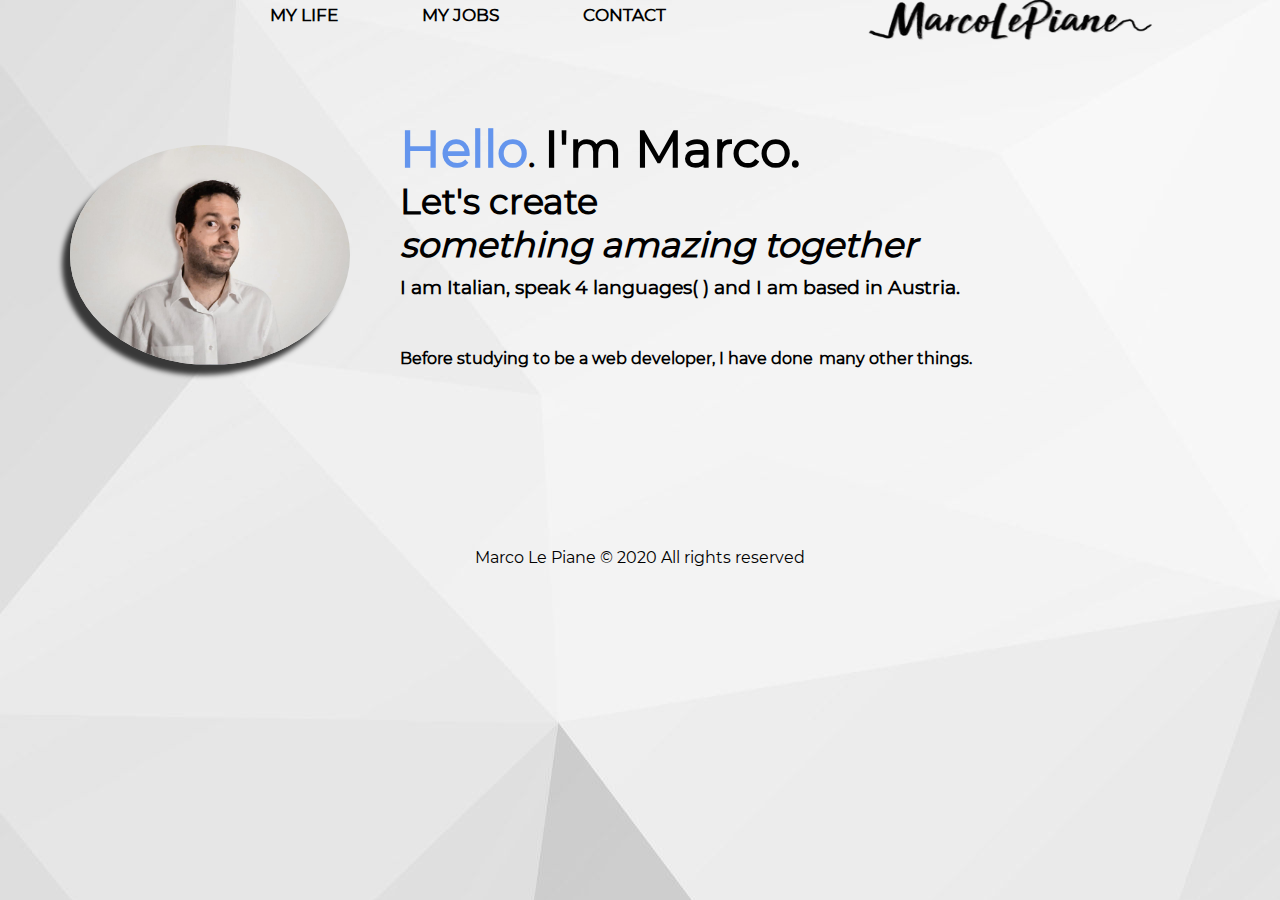
==== index.html @ b3da1abd "first commit" ====
<!DOCTYPE html>
<html lang='en'>
  <head>
    <meta name="viewport" content="width=device=width, initial-scale=1.0">
    <meta charset='UTF-8'/>
    <title>Homepage</title>
    <!-- LINK EMOJI ESTERNO-->
    <link href="https://emoji-css.afeld.me/emoji.css" rel="stylesheet">      
    <!-- STILE CSS INTERNO-->
    <link rel="stylesheet" type="text/css" href="index.css">
    <!--LINK JAVASCRIPT -->
    <script src="jquery.min.js"></script>
    <!--LINK FONT-AWESOME-->
    <link rel="stylesheet"  href="https://cdnjs.cloudflare.com/ajax/libs/font-awesome/4.7.0/css/font-awesome.min.css">
    </head>
  <body>
      <div id="page-container">
          <div>
      <nav>
          <ul>
         <li><a href="my-life.html" class="btn" id="my-life"><b>MY LIFE</b></a></li>
         <li><a href="my-jobs.html" class="btn"id="my-jobs"><b>MY JOBS</b></a></li>
         <li><a href="contact.html" class="btn" id="contact"><b>CONTACT</b></a></li>
          </ul>
      </nav>
      </div>
      </div>
      <div id="logo-container">
 <a href="index.html"><img id="logo" src="pics/logo.png"></a>
      </div>
          <div id="image-container">
        <img id="my-image" src="pics/image1.jpg">
              <h2 id="titolo"><span style="color:cornflowerblue; font-size: 50px;">Hello</span>. <span style="font-size: 50px;">I'm Marco.</span><br/>Let's create<i><br/>something amazing together</i></h2>
              <h3>I am Italian, speak 4 languages(<span><i id="flag" class="em em-it"></i></span> <span><i id="flag" class="em em-gb"></i></span> <span><i id="flag" class="em em-flag-at"></i></span> <span><i id="flag" class="em em-es"></i></span>) and I am based in Austria.</h3>
      
          <h4>Before studying to be a web developer<span><i class="em em-computer" aria-role="presentation" aria-label="PERSONAL COMPUTER"></i></span>, I have done <span><a id="many-other-things" href="my-jobs.html">many other things.</a></span></h4>
      </div>
          <p id="copyright">Marco Le Piane &copy; 2020 All rights reserved</p>
      </body>
</html>
---- index.css ----
@font-face {
    font-family: 'Montserrat';
    src: url('font/Montserrat-Regular.eot');
    src: url('font/Montserrat-Regular.eot?#iefix') format('embedded-opentype'),
        url('font/Montserrat-Regular.woff2') format('woff2'),
        url('font/Montserrat-Regular.woff') format('woff'),
        url('font/Montserrat-Regular.ttf') format('truetype'),
        url('font/Montserrat-Regular.svg#Montserrat-Regular') format('svg');
    font-weight: normal;
    font-style: normal;
}

body {
    background-image: url(pics/white-background.jpg);
    background: cover;
}

#logo-container {
    margin-left:860px;
    margin-top: -390px;
    height:50px;
}

* {
  margin: 0;
  padding: 0;
  box-sizing: border-box;
}

#logo {
    width:300px;
    height:60px;
    margin-left:0;
    margin-top:0;
    position: relative;
  }


h2 {
    font-size:35px;
    position:relative;
    margin-top:-250px;
    margin-left: 400px;
    font-family: 'Montserrat';
    color:black;
}

h3 {
    font-family: 'Montserrat';
    position:relative;
    margin-top:10px;
    margin-left: 400px;
    color:black;
}



h4 {
    font-family: 'Montserrat';
    position:relative;
    margin-top:50px;
    margin-left: 400px;
    color:black;
    
}

#my-image {
    margin-left: 70px;
    width:280px;
    height:220px;
    margin-top:100px;
    border-radius: 50%;
    box-shadow: -webkit-box-shadow: -8px 10px 5px 0px rgba(0,0,0,0.75);
-moz-box-shadow: -8px 10px 5px 0px rgba(0,0,0,0.75);
box-shadow: -8px 10px 5px 0px rgba(0,0,0,0.75);
}
#page-container {
    width:750px;
    height:350px;
    position: relative;
    margin-top:35px;
    display: flex;
    flex-wrap: wrap;
    margin-left: -50px;
   
}
#many-other-things {
    padding: 2px;
}

#many-other-things:hover {
    
    border-bottom: 2px solid black;
}

nav{
    margin-left: 320px;
    margin-top:-30px;
    float:left;
    width:500px;
    height:50px;
    align-items: center;
    position:relative;
}



a {
    text-decoration: none;
    color: black;

}

.btn:hover {
    padding:2px;
    border:2px solid black;
    transition: 0.2s;
}

li {
    
    display: inline;
    font-family: 'Montserrat';
    font-size:17px;
    list-style-type: none;
    margin-top: 20px;
    margin-right: 80px;
}

#copyright {
    margin-top: 180px;
    text-align: center;
    font-family: 'Montserrat';
}
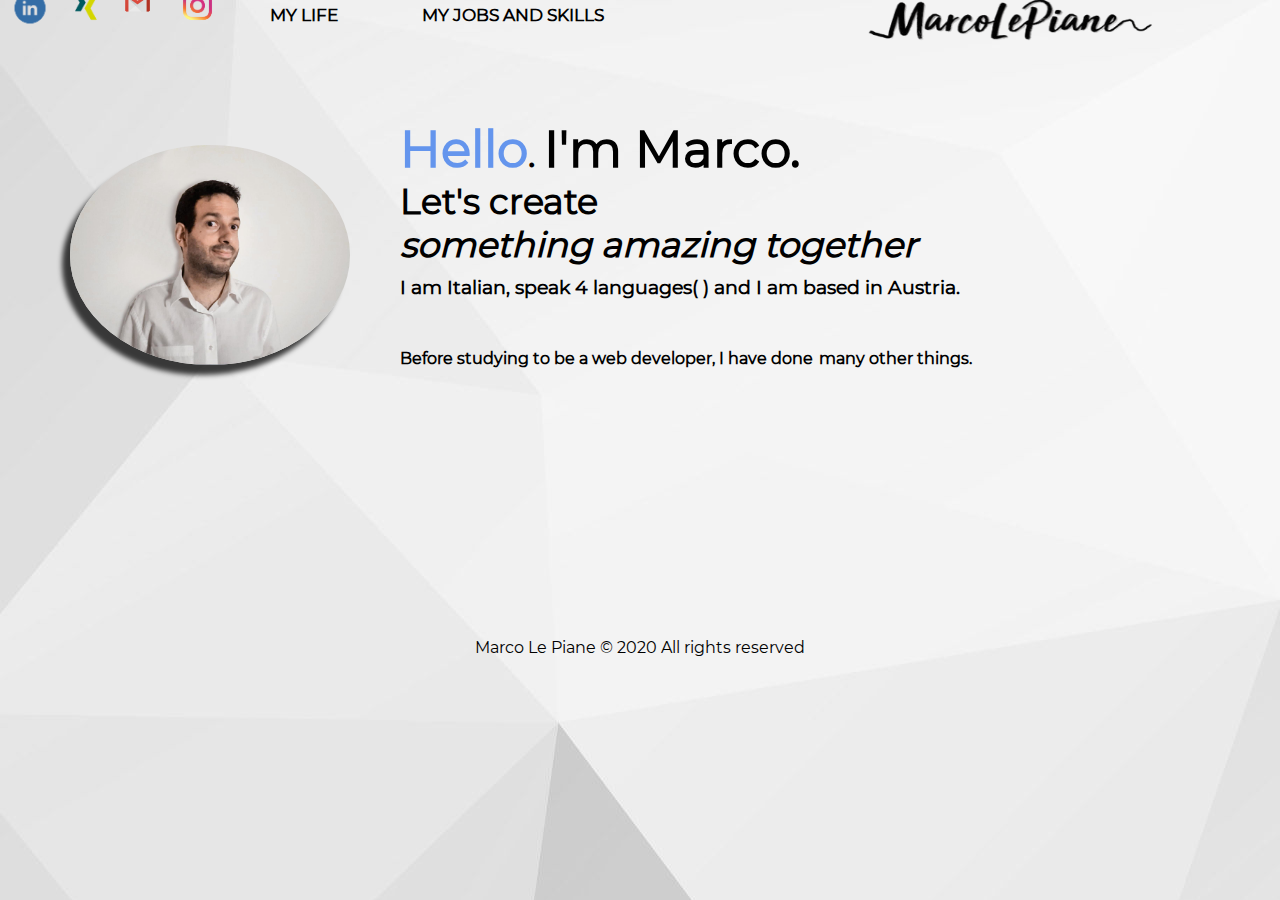
==== commit 4ccb96c9: "Add files via upload" ====
--- a/index.html
+++ b/index.html
@@ -1,40 +1,51 @@
-<!DOCTYPE html>
-<html lang='en'>
-  <head>
-    <meta name="viewport" content="width=device=width, initial-scale=1.0">
-    <meta charset='UTF-8'/>
-    <title>Homepage</title>
-    <!-- LINK EMOJI ESTERNO-->
-    <link href="https://emoji-css.afeld.me/emoji.css" rel="stylesheet">      
-    <!-- STILE CSS INTERNO-->
-    <link rel="stylesheet" type="text/css" href="index.css">
-    <!--LINK JAVASCRIPT -->
-    <script src="jquery.min.js"></script>
-    <!--LINK FONT-AWESOME-->
-    <link rel="stylesheet"  href="https://cdnjs.cloudflare.com/ajax/libs/font-awesome/4.7.0/css/font-awesome.min.css">
-    </head>
-  <body>
-      <div id="page-container">
-          <div>
-      <nav>
-          <ul>
-         <li><a href="my-life.html" class="btn" id="my-life"><b>MY LIFE</b></a></li>
-         <li><a href="my-jobs.html" class="btn"id="my-jobs"><b>MY JOBS</b></a></li>
-         <li><a href="contact.html" class="btn" id="contact"><b>CONTACT</b></a></li>
-          </ul>
-      </nav>
-      </div>
-      </div>
-      <div id="logo-container">
- <a href="index.html"><img id="logo" src="pics/logo.png"></a>
-      </div>
-          <div id="image-container">
-        <img id="my-image" src="pics/image1.jpg">
-              <h2 id="titolo"><span style="color:cornflowerblue; font-size: 50px;">Hello</span>. <span style="font-size: 50px;">I'm Marco.</span><br/>Let's create<i><br/>something amazing together</i></h2>
-              <h3>I am Italian, speak 4 languages(<span><i id="flag" class="em em-it"></i></span> <span><i id="flag" class="em em-gb"></i></span> <span><i id="flag" class="em em-flag-at"></i></span> <span><i id="flag" class="em em-es"></i></span>) and I am based in Austria.</h3>
-      
-          <h4>Before studying to be a web developer<span><i class="em em-computer" aria-role="presentation" aria-label="PERSONAL COMPUTER"></i></span>, I have done <span><a id="many-other-things" href="my-jobs.html">many other things.</a></span></h4>
-      </div>
-          <p id="copyright">Marco Le Piane &copy; 2020 All rights reserved</p>
-      </body>
+<!DOCTYPE html>
+<html lang='en'>
+  <head>
+    <meta name="viewport" content="width=device=width, initial-scale=1.0">
+    <meta charset='UTF-8'/>
+    <title>Homepage</title>
+    <!-- LINK EMOJI ESTERNO-->
+    <link href="https://emoji-css.afeld.me/emoji.css" rel="stylesheet">      
+    <!-- STILE CSS INTERNO-->
+    <link rel="stylesheet" type="text/css" href="index.css">
+    <!--LINK JAVASCRIPT -->
+    <script src="jquery.min.js"></script>
+    <!--LINK FONT-AWESOME-->
+    <link rel="stylesheet"  href="https://cdnjs.cloudflare.com/ajax/libs/font-awesome/4.7.0/css/font-awesome.min.css">
+    </head>
+  <body>
+      <div id="page-container">
+          
+          <div>
+
+      <nav>
+          <ul>
+         <li><a href="my-life.html"  class="btn" id="my-life"><b>MY LIFE</b></a></li>
+         <li><a href="my-jobs.html"  class="btn" id="my-jobs"><b>MY JOBS AND SKILLS</b></a></li>
+          </ul>
+      </nav>
+      </div>
+      </div>
+      <div id="logo-container">
+ <a href="index.html"><img id="logo" src="pics/logo.png"></a>
+      </div>
+          <div id="image-container">
+            
+        <img id="my-image" src="pics/image1.jpg">
+              
+              <h2 id="titolo"><span style="color:cornflowerblue; font-size: 50px;">Hello</span>. <span style="font-size: 50px;">I'm Marco.</span><br/>Let's create<i><br/>something amazing together</i></h2>
+              <h3>I am Italian, speak 4 languages(<span><i id="flag" class="em em-it"></i></span> <span><i id="flag" class="em em-gb"></i></span> <span><i id="flag" class="em em-flag-at"></i></span> <span><i id="flag" class="em em-es"></i></span>) and I am based in Austria.</h3>
+      
+          <h4>Before studying to be a web developer<span><i class="em em-computer" aria-role="presentation" aria-label="PERSONAL COMPUTER"></i></span>, I have done <span><a id="many-other-things" href="my-jobs.html">many other things.</a></span></h4>
+            <div id="icon-container">
+          <a href="https://www.linkedin.com/in/marco-le-piane/" target="_blank"><img id="linkedin-icon" src="pics/linkedin-icon.png"></a>
+          <a href="https://www.xing.com/profile/Marco_LePiane/cv" target="_blank"><img id="xing-icon" src="pics/xing-icon.png"></a>
+        <a href="mailto:marcolepiane@gmail.com" target="_blank"><img id="gmail-icon" src="pics/gmail-icon.png"></a>
+          <a href="https://www.instagram.com/marcole88/" target="_blank"> <img id="insta-icon" src="pics/insta-icon.png"></a>
+              <a href="https://www.instagram.com/marcole88/" target="_blank"><img id="insta-icon" src="pics/insta-icon.png"></a>
+                </div>
+              
+      </div>
+          <p id="copyright">Marco Le Piane &copy; 2020 All rights reserved</p>
+      </body>
 </html>--- a/index.css
+++ b/index.css
@@ -1,134 +1,174 @@
-@font-face {
-    font-family: 'Montserrat';
-    src: url('font/Montserrat-Regular.eot');
-    src: url('font/Montserrat-Regular.eot?#iefix') format('embedded-opentype'),
-        url('font/Montserrat-Regular.woff2') format('woff2'),
-        url('font/Montserrat-Regular.woff') format('woff'),
-        url('font/Montserrat-Regular.ttf') format('truetype'),
-        url('font/Montserrat-Regular.svg#Montserrat-Regular') format('svg');
-    font-weight: normal;
-    font-style: normal;
-}
-
-body {
-    background-image: url(pics/white-background.jpg);
-    background: cover;
-}
-
-#logo-container {
-    margin-left:860px;
-    margin-top: -390px;
-    height:50px;
-}
-
-* {
-  margin: 0;
-  padding: 0;
-  box-sizing: border-box;
-}
-
-#logo {
-    width:300px;
-    height:60px;
-    margin-left:0;
-    margin-top:0;
-    position: relative;
-  }
-
-
-h2 {
-    font-size:35px;
-    position:relative;
-    margin-top:-250px;
-    margin-left: 400px;
-    font-family: 'Montserrat';
-    color:black;
-}
-
-h3 {
-    font-family: 'Montserrat';
-    position:relative;
-    margin-top:10px;
-    margin-left: 400px;
-    color:black;
-}
-
-
-
-h4 {
-    font-family: 'Montserrat';
-    position:relative;
-    margin-top:50px;
-    margin-left: 400px;
-    color:black;
-    
-}
-
-#my-image {
-    margin-left: 70px;
-    width:280px;
-    height:220px;
-    margin-top:100px;
-    border-radius: 50%;
-    box-shadow: -webkit-box-shadow: -8px 10px 5px 0px rgba(0,0,0,0.75);
--moz-box-shadow: -8px 10px 5px 0px rgba(0,0,0,0.75);
-box-shadow: -8px 10px 5px 0px rgba(0,0,0,0.75);
-}
-#page-container {
-    width:750px;
-    height:350px;
-    position: relative;
-    margin-top:35px;
-    display: flex;
-    flex-wrap: wrap;
-    margin-left: -50px;
-   
-}
-#many-other-things {
-    padding: 2px;
-}
-
-#many-other-things:hover {
-    
-    border-bottom: 2px solid black;
-}
-
-nav{
-    margin-left: 320px;
-    margin-top:-30px;
-    float:left;
-    width:500px;
-    height:50px;
-    align-items: center;
-    position:relative;
-}
-
-
-
-a {
-    text-decoration: none;
-    color: black;
-
-}
-
-.btn:hover {
-    padding:2px;
-    border:2px solid black;
-    transition: 0.2s;
-}
-
-li {
-    
-    display: inline;
-    font-family: 'Montserrat';
-    font-size:17px;
-    list-style-type: none;
-    margin-top: 20px;
-    margin-right: 80px;
-}
-
-#copyright {
-    margin-top: 180px;
-    text-align: center;
-    font-family: 'Montserrat';
-}+@font-face {
+    font-family: 'Montserrat';
+    src: url('font/Montserrat-Regular.eot');
+    src: url('font/Montserrat-Regular.eot?#iefix') format('embedded-opentype'),
+        url('font/Montserrat-Regular.woff2') format('woff2'),
+        url('font/Montserrat-Regular.woff') format('woff'),
+        url('font/Montserrat-Regular.ttf') format('truetype'),
+        url('font/Montserrat-Regular.svg#Montserrat-Regular') format('svg');
+    font-weight: normal;
+    font-style: normal;
+}
+
+body {
+    background-image: url(pics/white-background.jpg);
+    background: cover;
+    max-width:1280px;
+    max-height: 800px;
+
+}
+
+#logo-container {
+    margin-left:860px;
+    margin-top: -390px;
+    height:50px;
+    display: flex;
+    flex-wrap: wrap;
+}
+
+* {
+  margin: 0;
+  padding: 0;
+  box-sizing: border-box;
+}
+
+#logo {
+    width:300px;
+    height:60px;
+    margin-left:0;
+    margin-top:0;
+    position: relative;
+    display: flex;
+  }
+
+
+h2 {
+    font-size:35px;
+    position:relative;
+    margin-top:-250px;
+    margin-left: 400px;
+    font-family: 'Montserrat';
+    color:black;
+}
+
+h3 {
+    font-family: 'Montserrat';
+    position:relative;
+    margin-top:10px;
+    margin-left: 400px;
+    color:black;
+}
+
+
+
+h4 {
+    font-family: 'Montserrat';
+    position:relative;
+    margin-top:50px;
+    margin-left: 400px;
+    color:black;
+    
+}
+
+#my-image {
+    margin-left: 70px;
+    width:280px;
+    height:220px;
+    margin-top:100px;
+    border-radius: 50%;
+    box-shadow: -webkit-box-shadow: -8px 10px 5px 0px rgba(0,0,0,0.75);
+-moz-box-shadow: -8px 10px 5px 0px rgba(0,0,0,0.75);
+box-shadow: -8px 10px 5px 0px rgba(0,0,0,0.75);
+}
+#page-container {
+    width:750px;
+    height:350px;
+    position: relative;
+    margin-top:35px;
+    display: flex;
+    flex-wrap: wrap;
+    margin-left: -50px;
+   
+}
+#many-other-things {
+    padding: 2px;
+}
+
+#many-other-things:hover {
+    
+    border-bottom: 2px solid black;
+}
+
+nav{
+    margin-left: 320px;
+    margin-top:-30px;
+    float:left;
+    width:500px;
+    height:50px;
+    align-items: center;
+    position:relative;
+}
+
+
+
+a {
+    text-decoration: none;
+    color: black;
+
+}
+
+.btn:hover {
+    padding:2px;
+    border:2px solid black;
+    transition: 0.2s;
+}
+
+li {
+    
+    display: inline;
+    font-family: 'Montserrat';
+    font-size:17px;
+    list-style-type: none;
+    margin-top: 20px;
+    margin-right: 80px;
+}
+
+#copyright {
+    margin-top: 270px;
+    text-align: center;
+    font-family: 'Montserrat';
+}
+
+#linkedin-icon{
+    position:absolute;
+    margin-left:0;
+    margin-top:-390px;
+    width:60px;
+    height:60px:
+}
+
+#xing-icon {
+    position: absolute;
+    margin-left: 60px;
+    margin-top:-390px;
+    width:55px;
+    height:55px;
+
+}
+
+#gmail-icon {
+    position: absolute;
+    margin-left: 120px;
+    margin-top: -383px;
+    width:35px;
+    height:35px;
+
+}
+
+#insta-icon {
+    position: absolute;
+    margin-left: 170px;
+    margin-top: -390px;
+    width:55px;
+    height:55px;
+ }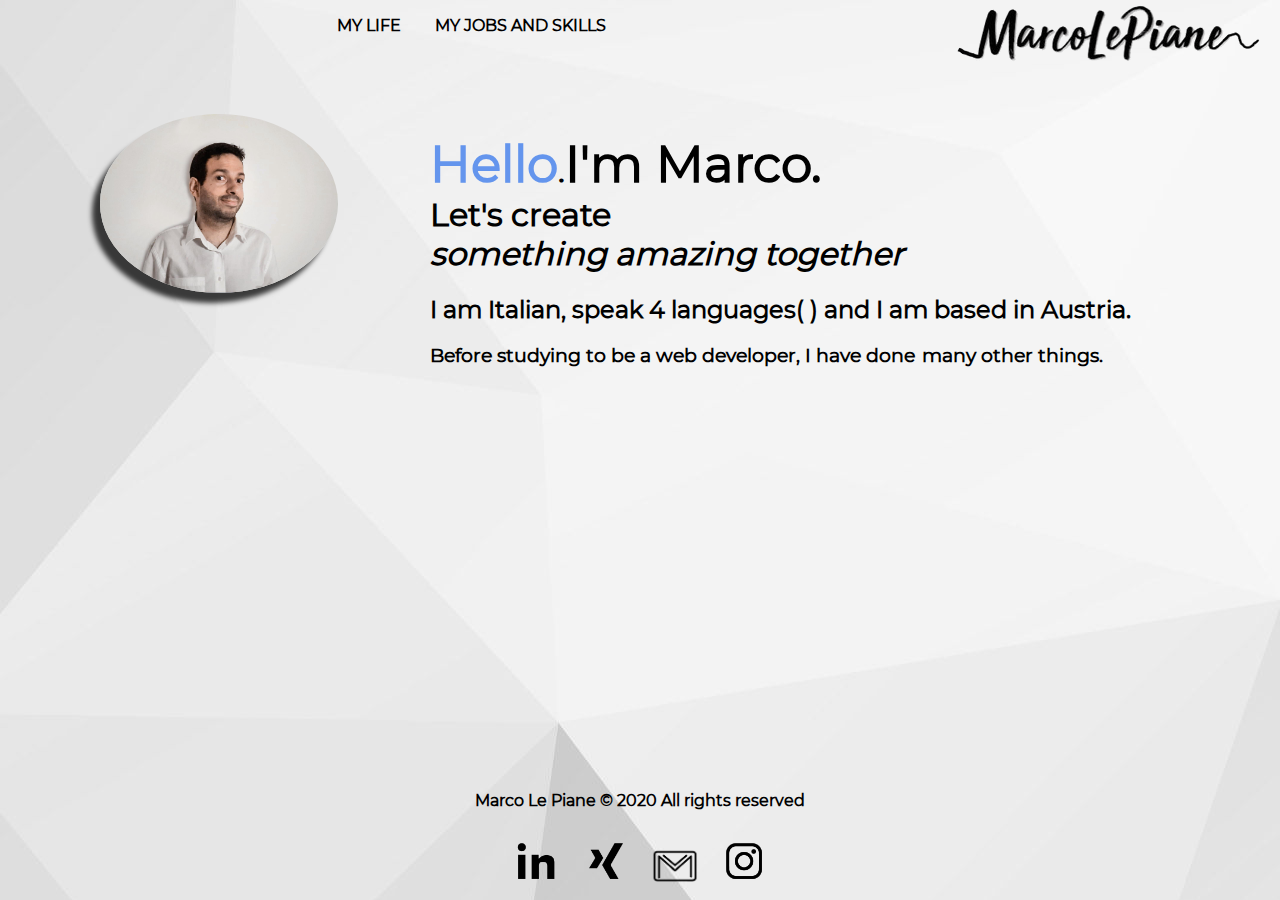
==== commit b0658c26: "Add files via upload" ====
--- a/index.html
+++ b/index.html
@@ -1,51 +1,48 @@
-<!DOCTYPE html>
-<html lang='en'>
-  <head>
+<html>
+<head>
     <meta name="viewport" content="width=device=width, initial-scale=1.0">
     <meta charset='UTF-8'/>
     <title>Homepage</title>
     <!-- LINK EMOJI ESTERNO-->
     <link href="https://emoji-css.afeld.me/emoji.css" rel="stylesheet">      
-    <!-- STILE CSS INTERNO-->
     <link rel="stylesheet" type="text/css" href="index.css">
-    <!--LINK JAVASCRIPT -->
-    <script src="jquery.min.js"></script>
-    <!--LINK FONT-AWESOME-->
-    <link rel="stylesheet"  href="https://cdnjs.cloudflare.com/ajax/libs/font-awesome/4.7.0/css/font-awesome.min.css">
-    </head>
-  <body>
-      <div id="page-container">
-          
-          <div>
+</head>
+<body>
+    <div class="container">
+        <nav>
+         <ul>
+         <li><a href="my-life1.html"  class="btn" id="my-life"><b>MY LIFE</b></a></li>
+         <li><a href="my-jobs-and-skills1.html"  class="btn" id="my-jobs"><b>MY JOBS AND SKILLS</b></a></li>
+          </ul>
+        </nav>
+        <div id="logo">
+        <a href="index.html"><img src="logo.png" style="max-width: 100%"></a>
+        </div>
 
-      <nav>
-          <ul>
-         <li><a href="my-life.html"  class="btn" id="my-life"><b>MY LIFE</b></a></li>
-         <li><a href="my-jobs.html"  class="btn" id="my-jobs"><b>MY JOBS AND SKILLS</b></a></li>
-          </ul>
-      </nav>
-      </div>
-      </div>
-      <div id="logo-container">
- <a href="index.html"><img id="logo" src="pics/logo.png"></a>
-      </div>
-          <div id="image-container">
-            
-        <img id="my-image" src="pics/image1.jpg">
-              
-              <h2 id="titolo"><span style="color:cornflowerblue; font-size: 50px;">Hello</span>. <span style="font-size: 50px;">I'm Marco.</span><br/>Let's create<i><br/>something amazing together</i></h2>
-              <h3>I am Italian, speak 4 languages(<span><i id="flag" class="em em-it"></i></span> <span><i id="flag" class="em em-gb"></i></span> <span><i id="flag" class="em em-flag-at"></i></span> <span><i id="flag" class="em em-es"></i></span>) and I am based in Austria.</h3>
-      
-          <h4>Before studying to be a web developer<span><i class="em em-computer" aria-role="presentation" aria-label="PERSONAL COMPUTER"></i></span>, I have done <span><a id="many-other-things" href="my-jobs.html">many other things.</a></span></h4>
-            <div id="icon-container">
-          <a href="https://www.linkedin.com/in/marco-le-piane/" target="_blank"><img id="linkedin-icon" src="pics/linkedin-icon.png"></a>
-          <a href="https://www.xing.com/profile/Marco_LePiane/cv" target="_blank"><img id="xing-icon" src="pics/xing-icon.png"></a>
-        <a href="mailto:marcolepiane@gmail.com" target="_blank"><img id="gmail-icon" src="pics/gmail-icon.png"></a>
-          <a href="https://www.instagram.com/marcole88/" target="_blank"> <img id="insta-icon" src="pics/insta-icon.png"></a>
-              <a href="https://www.instagram.com/marcole88/" target="_blank"><img id="insta-icon" src="pics/insta-icon.png"></a>
-                </div>
-              
-      </div>
-          <p id="copyright">Marco Le Piane &copy; 2020 All rights reserved</p>
-      </body>
+        <main>
+        <h1 id="titolo"><span style="color:cornflowerblue; font-size: 50px;">Hello</span>.<span style="font-size: 50px;">I'm Marco.</span><br/>Let's create<i><br/>something amazing together</i></h1>
+              <h2>I am Italian, speak 4 languages(<span><i id="flag" class="em em-it"></i></span> <span><i id="flag" class="em em-gb"></i></span> <span><i id="flag" class="em em-flag-at"></i></span> <span><i id="flag" class="em em-es"></i></span>) and I am based in Austria.</h2>
+        <h3>Before studying to be a web developer<span><i class="em em-computer" aria-role="presentation" aria-label="PERSONAL COMPUTER"></i></span>, I have done <span><a id="many-other-things" href="my-jobs-and-skills1.html">many other things.</a></span></h3>
+      </main>
+        <div id="sidebar">
+        <img id="sidebar-image"src="image1.jpg" style="max-width: 60%">
+        </div>
+        
+        <footer id="footer">
+            <p><b>Marco Le Piane &copy; 2020 All rights reserved</b></p>
+            <div></div>
+        <a href="https://www.linkedin.com/in/marco-le-piane/" target="_blank"><img id="linkedin-icon" src="linkedin-icon.png" style="max-width:15%" "max-height: 15%"></a><a href="https://www.xing.com/profile/Marco_LePiane/cv" target="_blank"><img id="xing-icon" src="xing-icon.png"  style="max-width:15%" "max-height: 15%"></a>
+        <a href="mailto:marcolepiane@gmail.com" target="_blank"><img id="gmail-icon" src="gmail-icon.png"style="max-width:13%" "max-height: 13%"></a>
+        <a href="https://www.instagram.com/marcole88/" target="_blank"> <img id="insta-icon" src="insta-icon.png" style="max-width:15%" "max-height: 15%"></a>
+
+
+        
+        </footer>
+    </div>
+</body>
+
+
+
+
+
 </html>--- a/index.css
+++ b/index.css
@@ -10,86 +10,77 @@
     font-style: normal;
 }
 
+
 body {
-    background-image: url(pics/white-background.jpg);
-    background: cover;
-    max-width:1280px;
-    max-height: 800px;
-
+    margin:0;
+    padding:0;
+    background-image: url(white-background.jpg);
+    background-repeat: no-repeat;
+    background:cover;
+    font-family: "Montserrat";    
 }
 
-#logo-container {
-    margin-left:860px;
-    margin-top: -390px;
-    height:50px;
-    display: flex;
-    flex-wrap: wrap;
+/* CONTAINER */
+.container {
+    display: grid;
+    height:100vh;
+    grid-template-columns: 1.5fr 1fr 1fr 1.3fr;
+    grid-template-rows: 0.5fr 2.8fr 2.8fr 0.6fr;
+    grid-template-areas: 
+    "nav nav nav logo"
+    "sidebar main main main"
+    "sidebar main main main"
+    "footer footer footer footer";
+    grid-gap: 0.2rem;
 }
 
-* {
-  margin: 0;
-  padding: 0;
-  box-sizing: border-box;
+/* NAVIGATION MENU */
+nav {
+    grid-area: nav;
+    text-align:center;
 }
 
-#logo {
-    width:300px;
-    height:60px;
-    margin-left:0;
-    margin-top:0;
-    position: relative;
-    display: flex;
-  }
+li {
+    display: inline-grid;
+    margin-right: 30px;
+    }
 
-
-h2 {
-    font-size:35px;
-    position:relative;
-    margin-top:-250px;
-    margin-left: 400px;
-    font-family: 'Montserrat';
-    color:black;
+a {
+    list-style-type: none;
+    text-decoration: none;
+    color: black;
+    
+}
+.btn:hover {
+    padding:2px;
+    border-bottom:2px solid black;
+    transition: 0.2s;
 }
 
-h3 {
-    font-family: 'Montserrat';
-    position:relative;
-    margin-top:10px;
-    margin-left: 400px;
-    color:black;
+/*LOGO */
+
+#logo {
+    grid-area: logo;
+    text-align: center;
 }
 
-
-
-h4 {
-    font-family: 'Montserrat';
-    position:relative;
-    margin-top:50px;
-    margin-left: 400px;
-    color:black;
-    
+/* MAIN */
+main {
+    grid-area: main;
+}
+#titolo {
+    margin-top: 50px;
+    margin-left:30px;
 }
 
-#my-image {
-    margin-left: 70px;
-    width:280px;
-    height:220px;
-    margin-top:100px;
-    border-radius: 50%;
-    box-shadow: -webkit-box-shadow: -8px 10px 5px 0px rgba(0,0,0,0.75);
--moz-box-shadow: -8px 10px 5px 0px rgba(0,0,0,0.75);
-box-shadow: -8px 10px 5px 0px rgba(0,0,0,0.75);
+h2 {   
+    margin-left:30px;
+} 
+
+h3 {
+    margin-left: 30px;
 }
-#page-container {
-    width:750px;
-    height:350px;
-    position: relative;
-    margin-top:35px;
-    display: flex;
-    flex-wrap: wrap;
-    margin-left: -50px;
-   
-}
+
 #many-other-things {
     padding: 2px;
 }
@@ -99,76 +90,76 @@
     border-bottom: 2px solid black;
 }
 
-nav{
-    margin-left: 320px;
-    margin-top:-30px;
-    float:left;
-    width:500px;
-    height:50px;
-    align-items: center;
-    position:relative;
+
+/*SIDEBAR */
+#sidebar-image {
+    margin-left: 100px;
+    margin-top: 30px;
+    width:550px;
+    border-radius: 50%;
+    box-shadow: -webkit-box-shadow: -8px 10px 5px 0px rgba(0,0,0,0.75);
+-moz-box-shadow: -8px 10px 5px 0px rgba(0,0,0,0.75);
+box-shadow: -8px 10px 5px 0px rgba(0,0,0,0.75);
+}
+
+#sidebar {
+    grid-area: sidebar;
+}
+
+/*FOOTER AND ICONS */
+footer {
+    margin-top: 30px;
+}
+#linkedin-icon {
+    width:70px;
+    height:70px;
+}
+#xing-icon {
+    width:70px;
+    height:70px;
+}
+#gmail-icon {
+    width:60px;
+    height:60px;
+}
+
+#insta-icon {
+    width:70px;
+    height:70px;
 }
 
 
 
-a {
-    text-decoration: none;
-    color: black;
-
+footer {
+    grid-area: footer;
+    text-align: center;
 }
 
-.btn:hover {
-    padding:2px;
-    border:2px solid black;
-    transition: 0.2s;
-}
 
-li {
+/* MEDIA QUERIES */
+@media only screen and (max-width:550px) {
+    .container {
+        grid-template-columns:1fr;
+        grid-template-rows: 0.4fr 0.4fr 2.2fr 1.2fr 3fr;
+        grid-template-areas: 
+        "logo"
+        "nav"
+        "sidebar"
+        "main"
+        "footer";
+    }
+    nav {
+        margin:10px 0px 10px 0px;
+        border:1px solid black;
+    }
+    #titolo {
+        font-size: 23px;
+    }
     
-    display: inline;
-    font-family: 'Montserrat';
-    font-size:17px;
-    list-style-type: none;
-    margin-top: 20px;
-    margin-right: 80px;
-}
-
-#copyright {
-    margin-top: 270px;
-    text-align: center;
-    font-family: 'Montserrat';
-}
-
-#linkedin-icon{
-    position:absolute;
-    margin-left:0;
-    margin-top:-390px;
-    width:60px;
-    height:60px:
-}
-
-#xing-icon {
-    position: absolute;
-    margin-left: 60px;
-    margin-top:-390px;
-    width:55px;
-    height:55px;
-
-}
-
-#gmail-icon {
-    position: absolute;
-    margin-left: 120px;
-    margin-top: -383px;
-    width:35px;
-    height:35px;
-
-}
-
-#insta-icon {
-    position: absolute;
-    margin-left: 170px;
-    margin-top: -390px;
-    width:55px;
-    height:55px;
- }+    h1 {
+        font-size: 20px;
+    }
+    h2 {
+        font-size: 18px;
+    }
+    }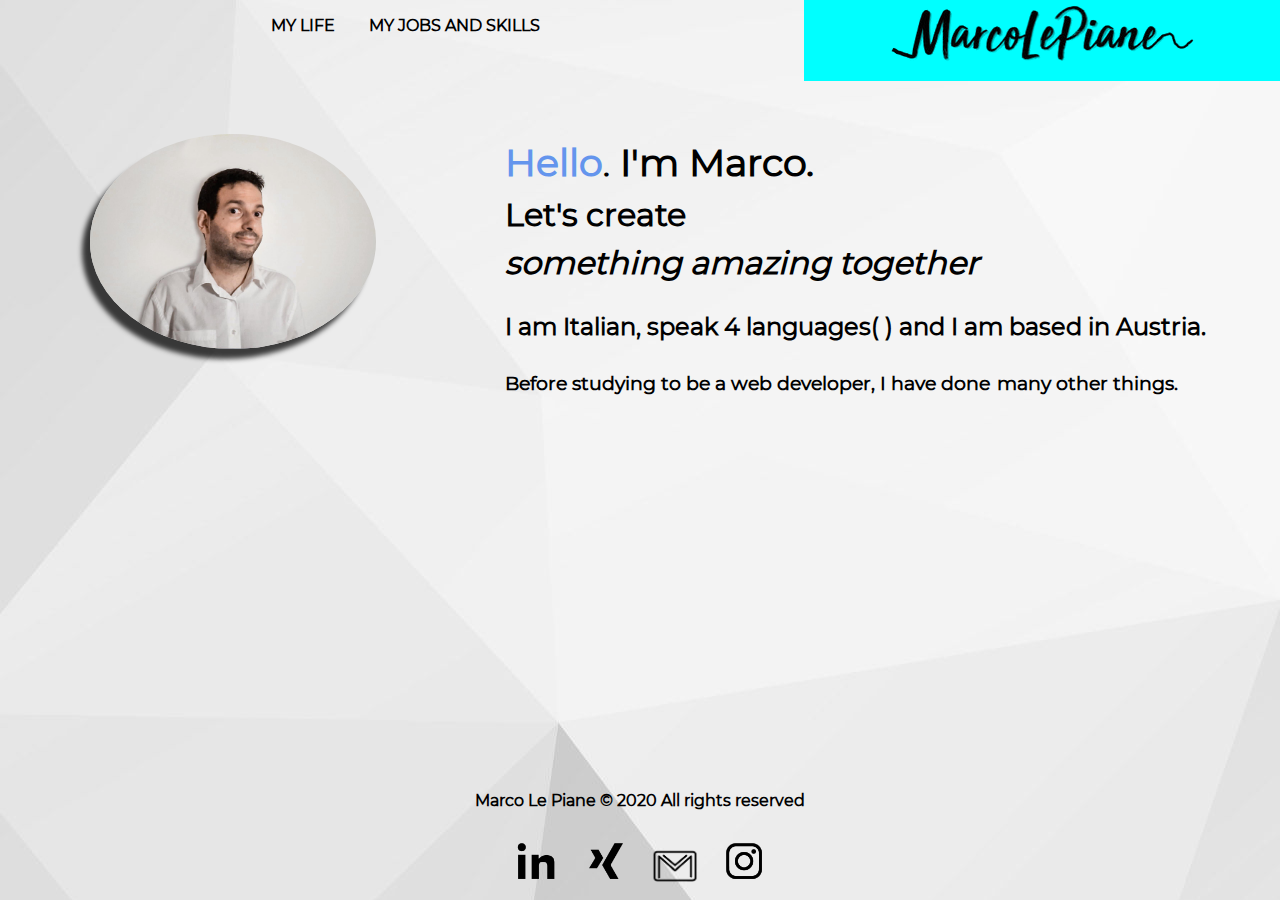
==== commit 16df3817: "Add files via upload" ====
--- a/index.html
+++ b/index.html
@@ -20,7 +20,7 @@
         </div>
 
         <main>
-        <h1 id="titolo"><span style="color:cornflowerblue; font-size: 50px;">Hello</span>.<span style="font-size: 50px;">I'm Marco.</span><br/>Let's create<i><br/>something amazing together</i></h1>
+        <h1 id="titolo"><span style="color:cornflowerblue; font-size: 38px;">Hello</span>.<span style="font-size: 38px;"> I'm Marco.</span><br/>Let's create<i><br/>something amazing together</i></h1>
               <h2>I am Italian, speak 4 languages(<span><i id="flag" class="em em-it"></i></span> <span><i id="flag" class="em em-gb"></i></span> <span><i id="flag" class="em em-flag-at"></i></span> <span><i id="flag" class="em em-es"></i></span>) and I am based in Austria.</h2>
         <h3>Before studying to be a web developer<span><i class="em em-computer" aria-role="presentation" aria-label="PERSONAL COMPUTER"></i></span>, I have done <span><a id="many-other-things" href="my-jobs-and-skills1.html">many other things.</a></span></h3>
       </main>
@@ -29,7 +29,7 @@
         </div>
         
         <footer id="footer">
-            <p><b>Marco Le Piane &copy; 2020 All rights reserved</b></p>
+            <p id="copyright"><b>Marco Le Piane &copy; 2020 All rights reserved</b></p>
             <div></div>
         <a href="https://www.linkedin.com/in/marco-le-piane/" target="_blank"><img id="linkedin-icon" src="linkedin-icon.png" style="max-width:15%" "max-height: 15%"></a><a href="https://www.xing.com/profile/Marco_LePiane/cv" target="_blank"><img id="xing-icon" src="xing-icon.png"  style="max-width:15%" "max-height: 15%"></a>
         <a href="mailto:marcolepiane@gmail.com" target="_blank"><img id="gmail-icon" src="gmail-icon.png"style="max-width:13%" "max-height: 13%"></a>
--- a/index.css
+++ b/index.css
@@ -24,7 +24,7 @@
 .container {
     display: grid;
     height:100vh;
-    grid-template-columns: 1.5fr 1fr 1fr 1.3fr;
+    grid-template-columns: 3fr 1fr 1fr 3fr;
     grid-template-rows: 0.5fr 2.8fr 2.8fr 0.6fr;
     grid-template-areas: 
     "nav nav nav logo"
@@ -35,9 +35,10 @@
 }
 
 /* NAVIGATION MENU */
+
 nav {
     grid-area: nav;
-    text-align:center;
+    text-align: center;
 }
 
 li {
@@ -56,12 +57,17 @@
     border-bottom:2px solid black;
     transition: 0.2s;
 }
+.btn {
+    border:0px;
+}
 
 /*LOGO */
 
 #logo {
     grid-area: logo;
     text-align: center;
+    
+    background-color: aqua;
 }
 
 /* MAIN */
@@ -69,16 +75,19 @@
     grid-area: main;
 }
 #titolo {
-    margin-top: 50px;
-    margin-left:30px;
+    margin: 50px 0px 0px 25px;
+    line-height: 1.5;
 }
 
 h2 {   
-    margin-left:30px;
+    margin-left:25px;
+    line-height: 1.7;
 } 
 
 h3 {
-    margin-left: 30px;
+    margin-top:20px;
+    margin-left: 25px;
+    line-height: 1.7;
 }
 
 #many-other-things {
@@ -93,8 +102,7 @@
 
 /*SIDEBAR */
 #sidebar-image {
-    margin-left: 100px;
-    margin-top: 30px;
+    margin:50px 0px 0px 90px;
     width:550px;
     border-radius: 50%;
     box-shadow: -webkit-box-shadow: -8px 10px 5px 0px rgba(0,0,0,0.75);
@@ -107,6 +115,10 @@
 }
 
 /*FOOTER AND ICONS */
+
+#copyright {
+    margin-top:10px;
+}
 footer {
     margin-top: 30px;
 }
@@ -137,7 +149,7 @@
 
 
 /* MEDIA QUERIES */
-@media only screen and (max-width:550px) {
+@media only screen and (min-width: 320px) and (max-width:650px) {
     .container {
         grid-template-columns:1fr;
         grid-template-rows: 0.4fr 0.4fr 2.2fr 1.2fr 3fr;
@@ -152,6 +164,7 @@
         margin:10px 0px 10px 0px;
         border:1px solid black;
     }
+        
     #titolo {
         font-size: 23px;
     }
@@ -162,4 +175,19 @@
     h2 {
         font-size: 18px;
     }
-    }+
+    }
+    
+
+
+@media only screen and (min-width: 650px) and (max-width:1007px) {
+    
+    #titolo {
+        margin-top:25px;
+    }
+    
+    #sidebar-image {
+        margin-left:100px 0px 0px 50px;
+
+    }
+}